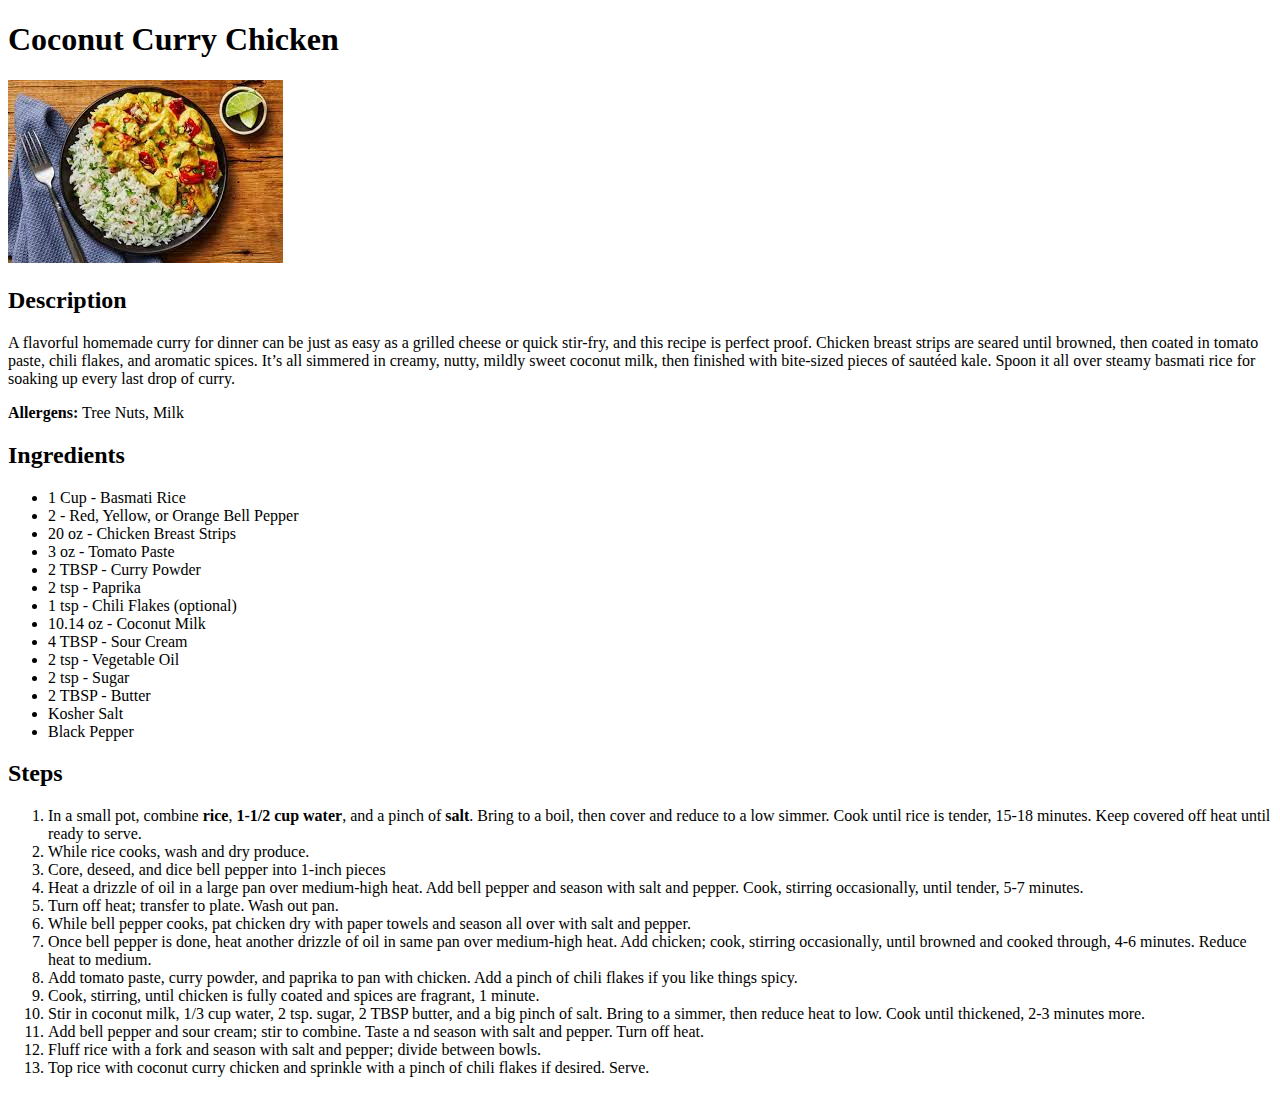
==== recipes/coconut-curry-chicken.html @ cac6bae0 "Added coconut curry recipe" ====
<!DOCTYPE html>
<html>
    <head>
        <title>Coconut Curry Chicken</title>
        <meta charset="UTF-8">
    </head>
    <body>
        <h1>Coconut Curry Chicken</h1>
        <img src="../img/curry.jpg" alt="Coconut Curry Chicken in a bowl">
        <h2>Description</h2>
        <p>A flavorful homemade curry for dinner can be just as easy as a grilled cheese or quick stir-fry, and this recipe is perfect proof. Chicken breast strips are seared until browned, then coated in tomato paste, chili flakes, and aromatic spices. It’s all simmered in creamy, nutty, mildly sweet coconut milk, then finished with bite-sized pieces of sautéed kale. Spoon it all over steamy basmati rice for soaking up every last drop of curry.</p>
        <p><strong>Allergens:</strong> Tree Nuts, Milk</p>

        <h2>Ingredients</h2>
        <ul>
            <li>1 Cup - Basmati Rice</li>
            <li>2 - Red, Yellow, or Orange Bell Pepper</li>
            <li>20 oz - Chicken Breast Strips</li>
            <li>3 oz - Tomato Paste</li>
            <li>2 TBSP - Curry Powder</li>
            <li>2 tsp - Paprika</li>
            <li>1 tsp - Chili Flakes (optional)</li>
            <li>10.14 oz - Coconut Milk</li>
            <li>4 TBSP - Sour Cream</li>
            <li>2 tsp - Vegetable Oil</li>
            <li>2 tsp - Sugar</li>
            <li>2 TBSP - Butter</li>
            <li>Kosher Salt</li>
            <li>Black Pepper</li>
        </ul>

        <h2>Steps</h2>
        <ol>
            <li>In a small pot, combine <strong>rice</strong>, <strong>1-1/2 cup water</strong>, and a pinch of <strong>salt</strong>. Bring to a boil, then cover and reduce to a low simmer. Cook until rice is tender, 15-18 minutes. Keep covered off heat until ready to serve.</li>
            <li>While rice cooks, wash and dry produce.</li>
            <li>Core, deseed, and dice bell pepper into 1-inch pieces</li>
            <li>Heat a drizzle of oil in a large pan over medium-high heat. Add bell pepper and season with salt and pepper. Cook, stirring occasionally, until tender, 5-7 minutes.</li>
            <li>Turn off heat; transfer to plate. Wash out pan.</li>
            <li>While bell pepper cooks, pat chicken dry with paper towels and season all over with salt and pepper.</li>
            <li>Once bell pepper is done, heat another drizzle of oil in same pan over medium-high heat. Add chicken; cook, stirring occasionally, until browned and cooked through, 4-6 minutes. Reduce heat to medium.</li>
            <li>Add tomato paste, curry powder, and paprika to pan with chicken. Add a pinch of chili flakes if you like things spicy.</li>
            <li>Cook, stirring, until chicken is fully coated and spices are fragrant, 1 minute.</li>
            <li>Stir in coconut milk, 1/3 cup water, 2 tsp. sugar, 2 TBSP butter, and a big pinch of salt. Bring to a simmer, then reduce heat to low. Cook until thickened, 2-3 minutes more.</li>
            <li>Add bell pepper and sour cream; stir to combine. Taste a nd season with salt and pepper. Turn off heat.</li>
            <li>Fluff rice with a fork and season with salt and pepper; divide between bowls.</li>
            <li>Top rice with coconut curry chicken and sprinkle with a pinch of chili flakes if desired. Serve.</li>
        </ol>
    </body>
</html>
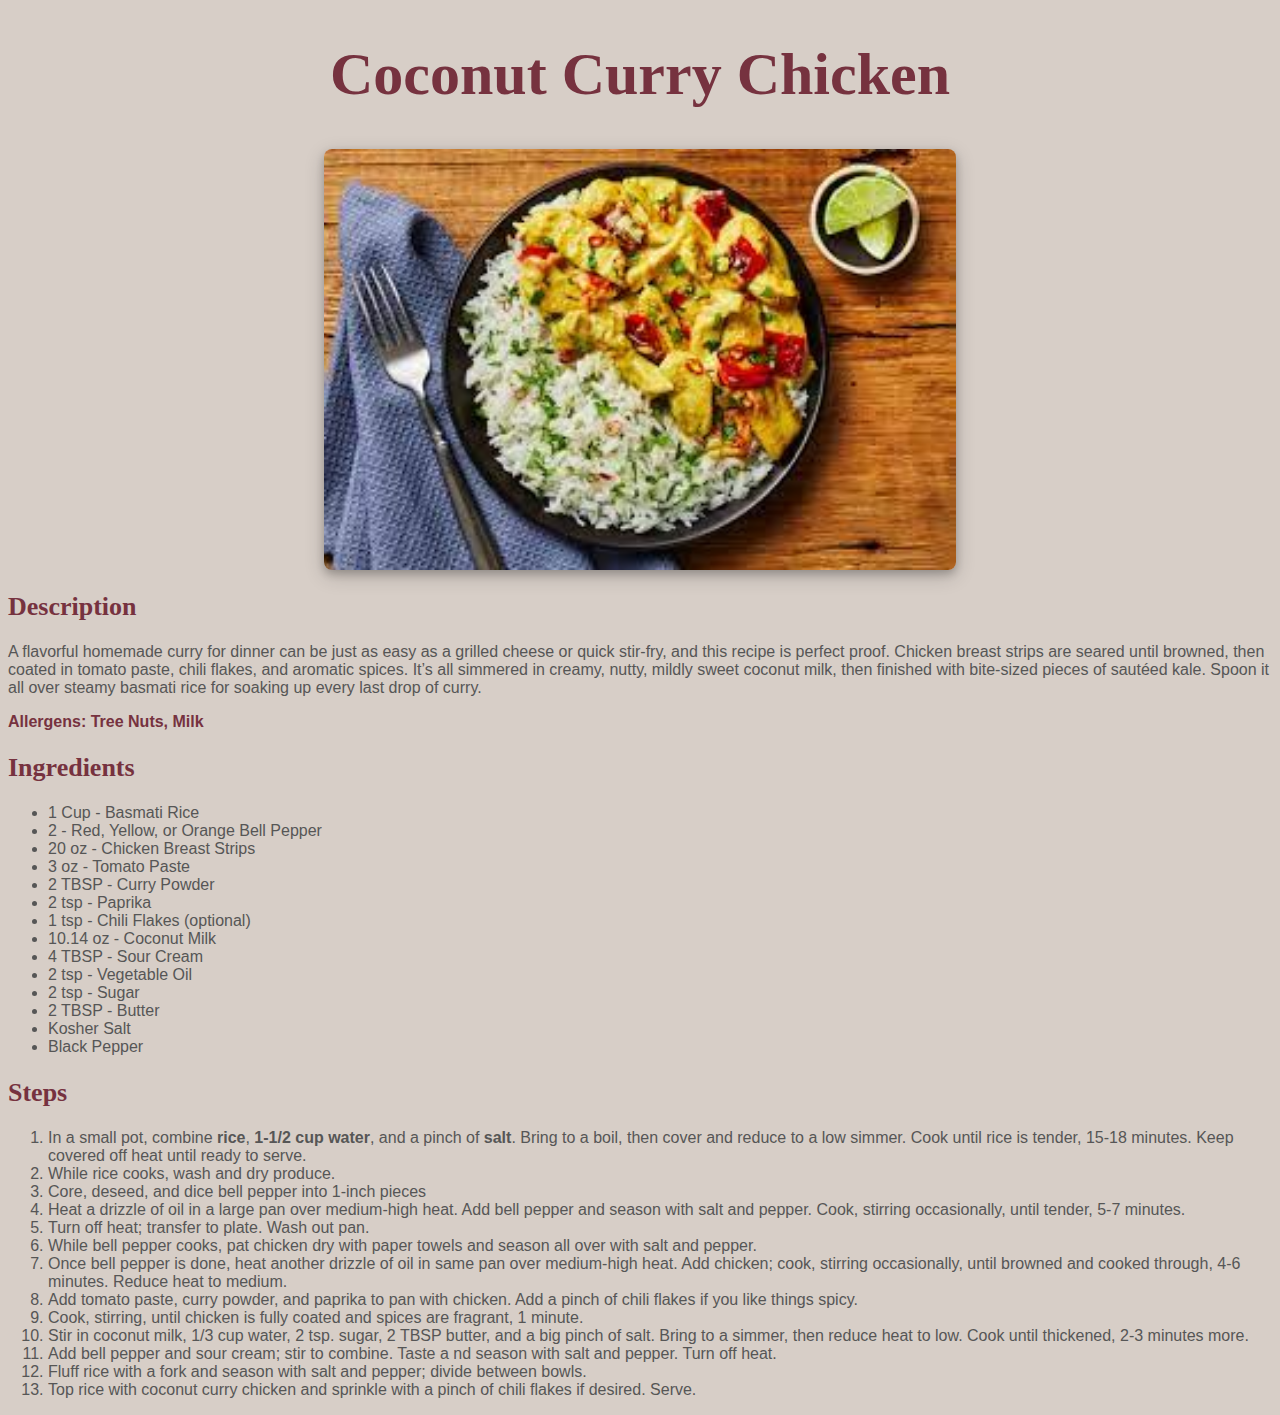
==== commit ad810cbc: "added css style" ====
--- a/recipes/coconut-curry-chicken.html
+++ b/recipes/coconut-curry-chicken.html
@@ -3,13 +3,14 @@
     <head>
         <title>Coconut Curry Chicken</title>
         <meta charset="UTF-8">
+        <link rel="stylesheet" href="../style.css">
     </head>
     <body>
-        <h1>Coconut Curry Chicken</h1>
-        <img src="../img/curry.jpg" alt="Coconut Curry Chicken in a bowl">
+        <h1 class="title">Coconut Curry Chicken</h1>
+        <img src="../img/curry.jpg" alt="Coconut Curry Chicken in a bowl" class="center">
         <h2>Description</h2>
         <p>A flavorful homemade curry for dinner can be just as easy as a grilled cheese or quick stir-fry, and this recipe is perfect proof. Chicken breast strips are seared until browned, then coated in tomato paste, chili flakes, and aromatic spices. It’s all simmered in creamy, nutty, mildly sweet coconut milk, then finished with bite-sized pieces of sautéed kale. Spoon it all over steamy basmati rice for soaking up every last drop of curry.</p>
-        <p><strong>Allergens:</strong> Tree Nuts, Milk</p>
+        <p class="allergens"><strong>Allergens:</strong> Tree Nuts, Milk</p>
 
         <h2>Ingredients</h2>
         <ul>
--- a/style.css
+++ b/style.css
@@ -0,0 +1,35 @@
+body {
+    background-color: #D7CEC7;
+    color: #565656;
+    font-family: Verdana, Geneva, Tahoma, sans-serif;
+    font-size: 16px;
+}
+h1,
+h2 {
+    font-family: Georgia, 'Times New Roman', Times, serif;
+    color: #76323F;
+}
+h1 {
+    font-size: 60px;
+    font-weight: bold;
+    text-align: center;
+}
+h2 {
+    font-size: 26px;
+}
+img {
+    height: auto;
+    width: auto;
+    border-radius: 8px;
+    box-shadow: 0 4px 8px 0 rgba(0, 0, 0, 0.2), 0 6px 20px 0 rgba(0, 0, 0, 0.19);
+}
+.center {
+    display: block;
+    margin-left: auto;
+    margin-right: auto;
+    width: 50%;
+}
+.allergens {
+    font-weight: bold;
+    color: #76323F;
+}